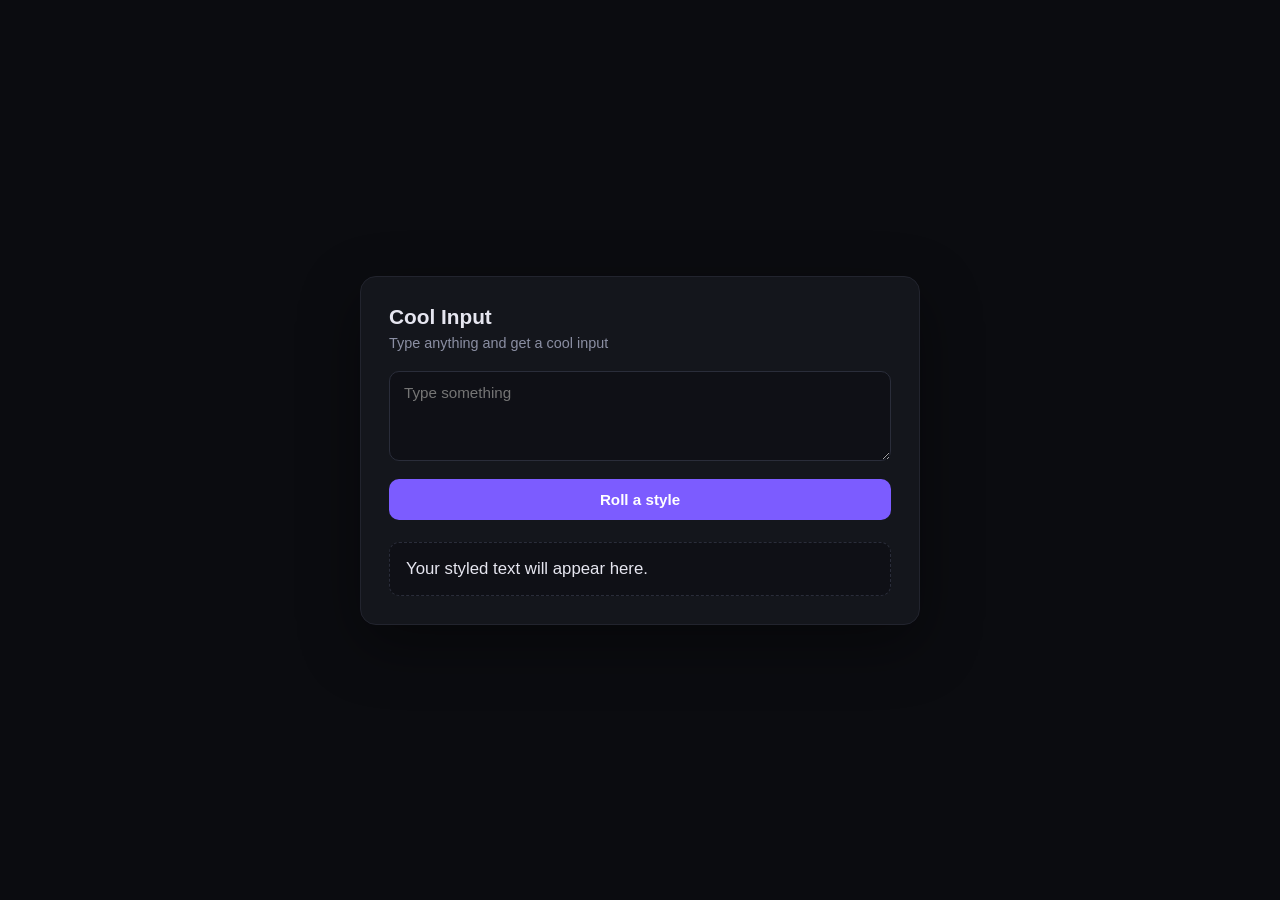
==== cool-input/backend/templates/index.html @ d9e2e1c1 "feat(challenge1): challenge 1 cool input" ====
<!DOCTYPE html>
<html lang="en">
<head>
<meta charset="UTF-8">
<title>Cool inputs</title>
<style>
  :root{
    --bg:#0b0c10;
    --panel:#14161c;
    --text:#e6e6f0;
    --muted:#8b8fa3;
    --accent:#7c5cff;
  }
  *{
  box-sizing:border-box
  ;}
  body{
    margin:0;
    min-height:100vh;
    background:var(--bg);
    color:var(--text);
    font-family:-apple-system,BlinkMacSystemFont,"Segoe UI",Roboto,sans-serif;
    display:flex;
    align-items:center;
    justify-content:center;
    padding:24px;
  }
  .card{
    width:100%;
    max-width:560px;
    background:var(--panel);
    border:1px solid #22242e;
    border-radius:16px;
    padding:28px;
    box-shadow:0 20px 60px rgba(0,0,0,.4);
  }
  h1{
    font-size:1.3rem;
    margin:0 0 6px;
  }
  p.title{
    color:var(--muted);
    margin:0 0 20px;
    font-size:.9rem;}
  textarea{
    width:100%;
    min-height:90px;
    resize:vertical;
    padding:12px 14px;
    background:#0f1016;
    border:1px solid #2a2d3a;
    border-radius:10px;
    color:var(--text);
    font-size:.95rem;
    font-family:inherit;
  }
  textarea:focus{
    outline:none;
    border-color:var(--accent);
  }
  button{
    margin-top:14px;
    width:100%;
    padding:12px 16px;
    border:none;
    border-radius:10px;
    background:var(--accent);
    color:#fff;
    font-size:.95rem;
    font-weight:600;
    cursor:pointer;
    transition:transform .08s ease, opacity .2s ease;
  }
  button:hover{
    opacity:.9;
  }
  button:active{
    transform:scale(.98);
  }
  #output{
    margin-top:22px;
    min-height:40px;
    padding:16px;
    border-radius:10px;
    background:#0f1016; border:1px dashed #2a2d3a; font-size:1.05rem;
    word-break:break-word;
  }
  .style-label{
    color:var(--muted);
    font-size:.8rem;
    margin-top:10px;
  }
  .result-box{
    font-size:1.4rem;
    font-weight:700;
  }
  @keyframes glitch{
    0%{transform:translate(0,0);} 20%{transform:translate(-1px,1px);}
    40%{transform:translate(1px,-1px);} 60%{transform:translate(-1px,-1px);}
    80%{transform:translate(1px,1px);} 100%{transform:translate(0,0);}
  }
  @keyframes pulse{
    0%,100%{opacity:1;} 50%{opacity:.5;}
  }
</style>

</head>
<body>
  <div class="card">
    <h1>Cool Input</h1>
    <p class="title">Type anything and get a cool input</p>
    <textarea id="text" placeholder="Type something"></textarea>
    <button id="go">Roll a style</button>
    <div id="output">Your styled text will appear here.</div>
  </div>
<script>
document.getElementById('go').addEventListener('click', async () => {
  const text = document.getElementById('text').value;
  const res = await fetch('/style', {
    method: 'POST',
    headers: {'Content-Type': 'application/x-www-form-urlencoded'},
    body: 'text=' + encodeURIComponent(text)
  });
  const html = await res.text();
  document.getElementById('output').innerHTML = html;
});
</script>
</body>
</html>
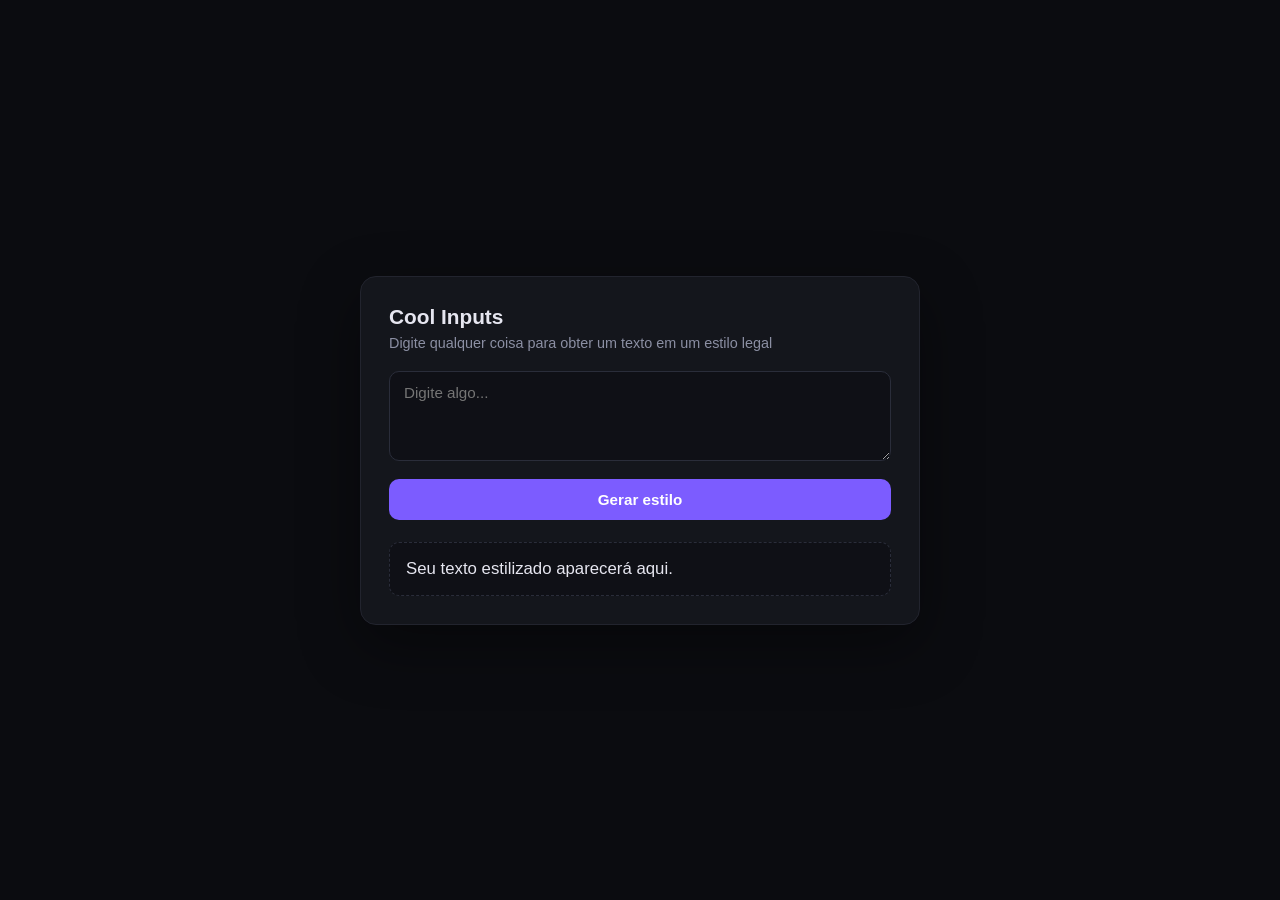
==== commit f30216d9: "chore: challenges translate" ====
--- a/cool-input/backend/templates/index.html
+++ b/cool-input/backend/templates/index.html
@@ -1,5 +1,5 @@
 <!DOCTYPE html>
-<html lang="en">
+<html lang="pt-BR">
 <head>
 <meta charset="UTF-8">
 <title>Cool inputs</title>
@@ -107,11 +107,11 @@
 </head>
 <body>
   <div class="card">
-    <h1>Cool Input</h1>
-    <p class="title">Type anything and get a cool input</p>
-    <textarea id="text" placeholder="Type something"></textarea>
-    <button id="go">Roll a style</button>
-    <div id="output">Your styled text will appear here.</div>
+    <h1>Cool Inputs</h1>
+    <p class="title">Digite qualquer coisa para obter um texto em um estilo legal</p>
+    <textarea id="text" placeholder="Digite algo..."></textarea>
+    <button id="go">Gerar estilo</button>
+    <div id="output">Seu texto estilizado aparecerá aqui.</div>
   </div>
 <script>
 document.getElementById('go').addEventListener('click', async () => {
